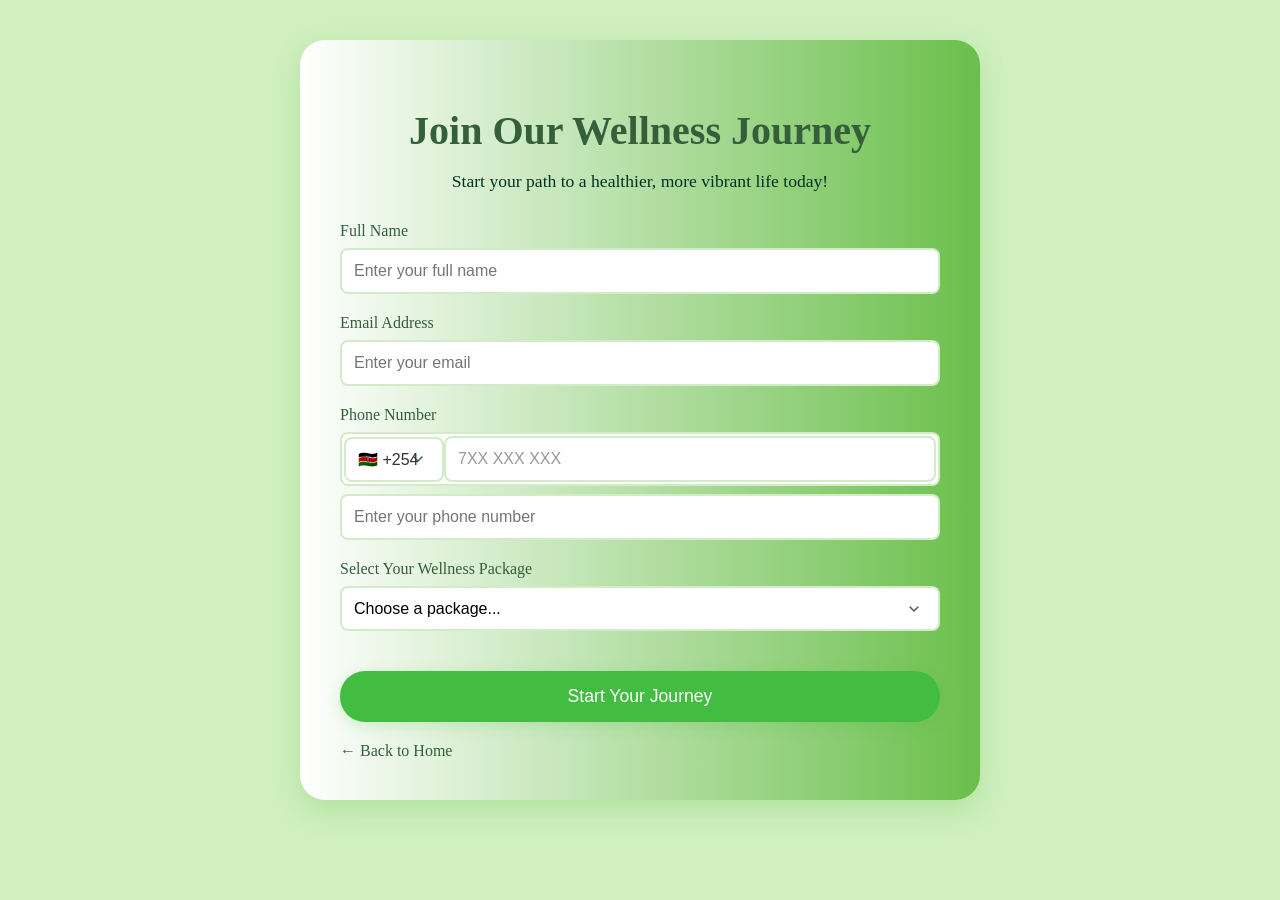
==== signUp.html @ 2fe7abb8 "Fixed the sign-up html" ====
<!DOCTYPE html>
<html lang="en">
<head>
    <meta charset="UTF-8">
    <meta name="viewport" content="width=device-width, initial-scale=1.0">
    <title>Sign Up - Health and Wellness</title>
    <link rel="stylesheet" href="style.css">
    <style>
        .signup-container {
            width: 90%;
            max-width: 600px;
            margin: 40px auto;
            padding: 40px;
            background: linear-gradient(to right, #FFFFFF, #6ABF4B);
            border-radius: 25px;
            box-shadow: 0 10px 30px rgba(106, 191, 75, 0.3);
            transition: transform 0.3s ease, opacity 0.3s ease;
        }

        .signup-container.fade-out {
            opacity: 0;
            transform: translateY(20px);
        }

        .signup-header {
            text-align: center;
            margin-bottom: 30px;
        }

        .signup-header h1 {
            color: #355e3b;
            font-size: 2.5em;
            margin-bottom: 10px;
            font-family: 'Noto Serif Display', serif;
        }

        .signup-header p {
            color: #013220;
            font-size: 1.1em;
        }

        .signup-form {
            display: flex;
            flex-direction: column;
            gap: 20px;
        }

        .form-group {
            display: flex;
            flex-direction: column;
            gap: 8px;
        }

        .form-group label {
            color: #355e3b;
            font-weight: 500;
        }

        .form-group input, .form-group select {
            padding: 12px;
            border: 2px solid rgba(106, 191, 75, 0.3);
            border-radius: 8px;
            font-size: 1em;
            transition: all 0.3s ease;
            background-color: white;
        }

        .form-group input:focus, .form-group select:focus {
            outline: none;
            border-color: #6ABF4B;
            box-shadow: 0 0 10px rgba(106, 191, 75, 0.2);
        }

        .form-group select {
            padding: 12px;
            border: 2px solid rgba(106, 191, 75, 0.3);
            border-radius: 8px;
            font-size: 1em;
            transition: all 0.3s ease;
            background-color: white;
            cursor: pointer;
            appearance: none;
            background-image: url("data:image/svg+xml;charset=UTF-8,%3csvg xmlns='http://www.w3.org/2000/svg' viewBox='0 0 24 24' fill='none' stroke='%23355e3b' stroke-width='2' stroke-linecap='round' stroke-linejoin='round'%3e%3cpolyline points='6 9 12 15 18 9'%3e%3c/polyline%3e%3c/svg%3e");
            background-repeat: no-repeat;
            background-position: right 1rem center;
            background-size: 1em;
        }

        .form-group select:focus {
            outline: none;
            border-color: #6ABF4B;
            box-shadow: 0 0 10px rgba(106, 191, 75, 0.2);
        }

        .form-group select option {
            padding: 12px;
            background-color: white;
            color: #333;
        }

        .submit-btn {
            background-color: rgb(66, 189, 66);
            color: white;
            padding: 15px;
            border: none;
            border-radius: 25px;
            font-size: 1.1em;
            cursor: pointer;
            transition: all 0.3s ease;
            margin-top: 20px;
            box-shadow: 0 4px 15px rgba(66, 189, 66, 0.2);
        }

        .submit-btn:hover {
            background-color: #2f940b;
            transform: translateY(-2px);
            box-shadow: 0 6px 20px rgba(47, 148, 11, 0.3);
        }

        .back-link {
            display: inline-block;
            margin-top: 20px;
            color: #355e3b;
            text-decoration: none;
            transition: color 0.3s ease;
        }

        .back-link:hover {
            color: #2f940b;
        }

        .error-message {
            color: #dc3545;
            font-size: 0.9em;
            margin-top: 5px;
            display: none;
        }

        .phone-input-group {
            position: relative;
            display: flex;
            align-items: center;
            background: white;
            border: 2px solid rgba(106, 191, 75, 0.3);
            border-radius: 8px;
            padding: 2px;
        }

        .country-select {
            position: relative;
            background: white;
            border: none;
            color: #333;
            font-size: 0.9em;
            cursor: pointer;
            padding: 10px;
            border-right: 1px solid rgba(106, 191, 75, 0.3);
            min-width: 100px;
        }

        .country-select:focus {
            outline: none;
        }

        .country-select option {
            background: white;
            color: #333;
            padding: 10px;
        }

        .phone-input {
            flex: 1;
            padding: 10px;
            border: none;
            font-size: 1em;
            color: #333;
            background: white;
        }

        .phone-input:focus {
            outline: none;
        }

        .phone-input::placeholder {
            color: #999;
        }

        .phone-input-group:focus-within {
            border-color: #6ABF4B;
            box-shadow: 0 0 10px rgba(106, 191, 75, 0.2);
        }

        @media (max-width: 600px) {
            .signup-container {
                width: 95%;
                padding: 20px;
                margin: 20px auto;
            }
        }

        .success-message {
            text-align: center;
            padding: 20px;
            background: rgba(255, 255, 255, 0.9);
            border-radius: 8px;
            margin-top: 20px;
            animation: fadeIn 0.5s ease;
        }

        .success-content {
            display: flex;
            flex-direction: column;
            align-items: center;
            gap: 15px;
        }

        .success-content h2 {
            color: #355e3b;
            font-size: 1.5em;
            margin: 0;
        }

        .loading-spinner {
            width: 40px;
            height: 40px;
            border: 4px solid rgba(106, 191, 75, 0.3);
            border-top: 4px solid #6ABF4B;
            border-radius: 50%;
            animation: spin 1s linear infinite;
        }

        @keyframes spin {
            0% { transform: rotate(0deg); }
            100% { transform: rotate(360deg); }
        }

        @keyframes fadeIn {
            from { opacity: 0; transform: translateY(-10px); }
            to { opacity: 1; transform: translateY(0); }
        }
    </style>
</head>
<body>
    <div class="signup-container">
        <div class="signup-header">
            <h1>Join Our Wellness Journey</h1>
            <p>Start your path to a healthier, more vibrant life today!</p>
        </div>

        <form class="signup-form" id="signupForm">


        <form class="signup-form" id="signupForm" onsubmit="handleSubmit(event)">

        <form class="signup-form" action="#" method="POST">
            <div class="form-group">
                <label for="fullname">Full Name</label>
                <input type="text" id="fullname" name="fullname" required placeholder="Enter your full name">
                <div class="error-message" id="fullnameError"></div>
            </div>
            <div class="form-group">
                <label for="email">Email Address</label>
                <input type="email" id="email" name="email" required placeholder="Enter your email">
                <div class="error-message" id="emailError"></div>
            </div>
            <div class="form-group">
                <label for="phone">Phone Number</label>
                <div class="phone-input-group">
                    <select class="country-select" id="country-code">
                        <option value="+254" selected>🇰🇪 +254</option>
                        <option value="+255">🇹🇿 +255</option>
                        <option value="+256">🇺🇬 +256</option>
                        <option value="+250">🇷🇼 +250</option>
                        <option value="+27">🇿🇦 +27</option>
                        <option value="+234">🇳🇬 +234</option>
                        <option value="+233">🇬🇭 +233</option>
                        <option value="+20">🇪🇬 +20</option>
                        <option value="+1">🇺🇸 +1</option>
                        <option value="+44">🇬🇧 +44</option>
                        <option value="+33">🇫🇷 +33</option>
                        <option value="+49">🇩🇪 +49</option>
                        <option value="+39">🇮🇹 +39</option>
                        <option value="+34">🇪🇸 +34</option>
                        <option value="+31">🇳🇱 +31</option>
                        <option value="+46">🇸🇪 +46</option>
                        <option value="+47">🇳🇴 +47</option>
                        <option value="+45">🇩🇰 +45</option>
                        <option value="+358">🇫🇮 +358</option>
                        <option value="+353">🇮🇪 +353</option>
                        <option value="+351">🇵🇹 +351</option>
                        <option value="+30">🇬🇷 +30</option>
                        <option value="+43">🇦🇹 +43</option>
                        <option value="+41">🇨🇭 +41</option>
                        <option value="+32">🇧🇪 +32</option>
                        <option value="+48">🇵🇱 +48</option>
                        <option value="+36">🇭🇺 +36</option>
                        <option value="+40">🇷🇴 +40</option>
                        <option value="+420">🇨🇿 +420</option>
                        <option value="+421">🇸🇰 +421</option>
                        <option value="+386">🇸🇮 +386</option>
                        <option value="+385">🇭🇷 +385</option>
                        <option value="+382">🇲🇪 +382</option>
                        <option value="+381">🇷🇸 +381</option>
                        <option value="+389">🇲🇰 +389</option>
                        <option value="+355">🇦🇱 +355</option>
                        <option value="+359">🇧🇬 +359</option>
                        <option value="+372">🇪🇪 +372</option>
                        <option value="+371">🇱🇻 +371</option>
                        <option value="+370">🇱🇹 +370</option>
                        <option value="+375">🇧🇾 +375</option>
                        <option value="+380">🇺🇦 +380</option>
                        <option value="+373">🇲🇩 +373</option>
                        <option value="+374">🇦🇲 +374</option>
                        <option value="+995">🇬🇪 +995</option>
                        <option value="+994">🇦🇿 +994</option>
                        <option value="+7">🇷🇺 +7</option>
                        <option value="+90">🇹🇷 +90</option>
                        <option value="+92">🇵🇰 +92</option>
                        <option value="+91">🇮🇳 +91</option>
                        <option value="+86">🇨🇳 +86</option>
                        <option value="+81">🇯🇵 +81</option>
                        <option value="+82">🇰🇷 +82</option>
                        <option value="+84">🇻🇳 +84</option>
                        <option value="+66">🇹🇭 +66</option>
                        <option value="+60">🇲🇾 +60</option>
                        <option value="+62">🇮🇩 +62</option>
                        <option value="+63">🇵🇭 +63</option>
                        <option value="+65">🇸🇬 +65</option>
                        <option value="+61">🇦🇺 +61</option>
                        <option value="+64">🇳🇿 +64</option>
                    </select>
                    <input type="tel" id="phone" name="phone" class="phone-input" placeholder="7XX XXX XXX" required>
                </div>
                <div class="error-message" id="phoneError"></div>


                <input type="tel" id="phone" name="phone" required placeholder="Enter your phone number">
            </div>
            <div class="form-group">
                <label for="package">Select Your Wellness Package</label>
                <select id="package" name="package" required>
                    <option value="">Choose a package...</option>
                    <option value="basic">Basic Wellness Package</option>
                    <option value="premium">Premium Wellness Journey</option>
                    <option value="family">Family Wellness Plan</option>
                </select>
                <div class="error-message" id="packageError"></div>
            </div>
            <button type="submit" class="submit-btn">Start Your Journey</button>
        </form>
        <a href="index.html" class="back-link">← Back to Home</a>
    </div>

    <script>
        document.getElementById('signupForm').addEventListener('submit', function(e) {
            e.preventDefault();
            
            // Get form values
            const name = document.getElementById('fullname').value;
            const email = document.getElementById('email').value;
            const countryCode = document.getElementById('country-code').value;
            const phone = document.getElementById('phone').value;
            const package = document.getElementById('package').value;
            
            // Validate form
            if (!name || !email || !phone || !package) {
                const packageError = document.getElementById('packageError');
                packageError.textContent = 'Please select a package to continue';
                packageError.style.display = 'block';
                return;
            }
            
            // Show success message
            const successMessage = document.createElement('div');
            successMessage.className = 'success-message';
            successMessage.innerHTML = `
                <div class="success-content">
                    <h2>Thank you for signing up! Your wellness journey starts now. Redirecting you to your personalized plan... 🚀</h2>
                    <div class="loading-spinner"></div>
                </div>
            `;
            
            // Replace form with success message
            this.style.display = 'none';
            this.parentNode.insertBefore(successMessage, this);
            
            // Redirect based on package selection
            setTimeout(() => {
                switch(package) {
                    case 'basic':
                        window.location.href = 'basic.html';
                        break;
                    case 'premium':
                        window.location.href = 'premium.html';
                        break;
                    case 'family':
                        window.location.href = 'family.html';
                        break;
                }
            }, 3000);
        });

        // Phone number validation
        const phoneInput = document.getElementById('phone');
        phoneInput.addEventListener('input', function(e) {
            // Remove any non-digit characters
            let value = this.value.replace(/\D/g, '');
            
            // Limit to 9 digits
            if (value.length > 9) {
                value = value.slice(0, 9);
            }
            
            // Format the number with spaces
            if (value.length > 0) {
                value = value.match(new RegExp('.{1,3}', 'g')).join(' ');
            }
            
            this.value = value;
        });

        // Set default package if coming from a specific package link
        window.addEventListener('load', function() {
            const packageParam = new URLSearchParams(window.location.search).get('package');
            if (packageParam) {
                document.getElementById('package').value = packageParam;
            }
        });
    </script>


</body>
</html>
---- style.css ----
body {
    background-color: #d0f0c0;
    font-family: "Lora", serif;
    font-optical-sizing: auto;
    font-weight: 300;
    font-style: normal; 
}

/* Styling for page body.*/
#health-wellness {
    max-width: 1400px;
    margin: 20px auto;
    border-radius: 10px;
}

#nav-bar {
    display: flex;
    justify-content: space-between;
    align-items: center;
    padding: 1rem 4rem;
    background-color: rgba(255, 255, 255, 0.98);
    position: fixed;
    width: 100%;
    top: 0;
    z-index: 1000;
    box-shadow: 0 2px 15px rgba(0, 0, 0, 0.08);
    backdrop-filter: blur(10px);
}

.logo {
    display: flex;
    align-items: center;
    gap: 12px;
    font-family: 'Playfair Display', serif;
    font-size: 2.2rem;
    font-weight: 700;
    text-decoration: none;
    letter-spacing: 1px;
    padding: 0.5rem 0;
}

.logo-symbol {
    font-size: 2.4rem;
    display: inline-block;
    animation: gentleFloat 3s ease-in-out infinite;
}

.logo-text {
    background: linear-gradient(135deg, #2c3e50 0%, #27ae60 100%);
    -webkit-background-clip: text;
    -webkit-text-fill-color: transparent;
    position: relative;
}

.logo-text::after {
    content: '';
    position: absolute;
    bottom: -2px;
    left: 0;
    width: 100%;
    height: 2px;
    background: linear-gradient(90deg, transparent, #27ae60, transparent);
    transform: scaleX(0);
    transform-origin: center;
    transition: transform 0.3s ease;
}

.logo:hover .logo-text::after {
    transform: scaleX(1);
}

@keyframes gentleFloat {
    0%, 100% {
        transform: translateY(0);
    }
    50% {
        transform: translateY(-5px);
    }
}

#nav-bar ul {
    display: flex;
    list-style: none;
    margin: 0;
    padding: 0;
    gap: 2.5rem;
    align-items: center;
}

#nav-bar li {
    position: relative;
}

.nav-link {
    color: #355e3b;
    text-decoration: none;
    font-size: 1.1rem;
    font-weight: 500;
    padding: 0.5rem 0;
    transition: color 0.3s ease;
    position: relative;
}

.nav-link::after {
    content: '';
    position: absolute;
    bottom: 0;
    left: 0;
    width: 100%;
    height: 2px;
    background: linear-gradient(90deg, #2f940b, #6ABF4B);
    transform: scaleX(0);
    transform-origin: right;
    transition: transform 0.3s ease;
}

.nav-link:hover {
    color: #2f940b;
}

.nav-link:hover::after {
    transform: scaleX(1);
    transform-origin: left;
}

/* Mobile Navigation Styles */
@media (max-width: 1024px) {
    #nav-bar {
        padding: 1rem 2rem;
    }

    #nav-bar ul {
        gap: 2rem;
    }
}

@media (max-width: 768px) {
    #nav-bar {
        padding: 1rem;
    }

    #nav-bar ul {
        display: none;
        position: absolute;
        top: 100%;
        left: 0;
        width: 100%;
        background: rgba(255, 255, 255, 0.98);
        flex-direction: column;
        padding: 1rem 0;
        gap: 1rem;
        box-shadow: 0 4px 15px rgba(0, 0, 0, 0.1);
    }

    #nav-bar ul.active {
        display: flex;
    }

    #nav-bar li {
        width: 100%;
        text-align: center;
    }

    .nav-link {
        display: block;
        padding: 0.8rem 1rem;
        width: 100%;
        transition: background-color 0.3s ease;
    }

    .nav-link:hover {
        background-color: rgba(106, 191, 75, 0.1);
    }

    .nav-link::after {
        display: none;
    }

    .logo {
        font-size: 1.8rem;
    }

    .logo-symbol {
        font-size: 2rem;
    }
}

/* Styling for hero section */
.first {
    width: 90%;
    height: 90vh;
    background: linear-gradient(to right, #FFFFFF, #6ABF4B);
    position: relative;
    display: flex;
    justify-content: left;
    align-items: left;
    margin: 0 auto;
    padding: 40px 40px;
    border-radius: 25px;
    box-shadow: 0 10px 30px rgba(106, 191, 75, 0.3),
                0 15px 45px rgba(53, 94, 59, 0.2);
}

.About {
    padding: 40px 0 0 50px;
}

.headline {
    margin-top: 40px;
    line-height: 1.3;
    font-size: 48px;
    font-weight: 300;
    color: #355e3b;
    font-family: 'Noto Serif Display', serif;
    text-transform: capitalize;
}

.Home {
    font-family: 'Noto Serif Display', serif;
    color: #916a2f;
}

.details {
    color: #013220;
    font-size: 16px;
    line-height: 24px;
    font-weight: 300;
}

.home-img {
    position: absolute;
    top: 50%;
    right: 5%;
    transform: translateY(-50%);
    width: 450px;
    height: 450px;
    border-radius: 50%;
    border: 8px solid #2f940b;
    object-fit: cover;
    box-shadow: 0 10px 30px rgba(47, 148, 11, 0.3),
                0 15px 45px rgba(106, 191, 75, 0.2);
    transition: transform 0.3s ease, box-shadow 0.3s ease;
}

.home-img:hover {
    transform: translateY(-52%);
    box-shadow: 0 15px 40px rgba(47, 148, 11, 0.4),
                0 20px 50px rgba(106, 191, 75, 0.3);
}


/*Styling for get started button*/
.getStarted {
    background-color: rgb(66, 189, 66);
    width: fit-content;
    min-width: 140px;
    height: auto;
    border-radius: 25px;
    padding: 12px 25px;
    transition: all 0.3s ease;
    cursor: pointer;
    box-shadow: 0 4px 15px rgba(66, 189, 66, 0.2);
}

.getStarted:hover {
    background-color: #2f940b;
    transform: translateY(-2px);
    box-shadow: 0 6px 20px rgba(47, 148, 11, 0.3);
}

.getStarted a {
    color: white;
    text-decoration: none;
    font-size: 1.1em;
    font-weight: 500;
    display: flex;
    align-items: center;
    gap: 8px;
}

.getStarted .arrow {
    display: inline-block;
    transition: transform 0.3s ease;
    font-size: 1.2em;
}

.getStarted:hover .arrow {
    transform: translateX(5px);
}

/* About Section */
#about {
    width: 90%;
    height: 100vh;
    padding: 40px 40px;
    text-align: center;
    background: linear-gradient(to right, #FFFFFF, #6ABF4B);
    margin: 20px auto;
    position: relative;
    border-radius: 25px;
    box-shadow: 0 10px 30px rgba(106, 191, 75, 0.3),
                0 15px 45px rgba(53, 94, 59, 0.2);
}

#abouth2 {
    margin-bottom: 20px;
    font-size: 2em;
    color: #2e7f11;
    text-align: left;
}

.offerings-box {
    position: relative;
    display: grid;
    grid-template-columns: repeat(2, 1fr);
    gap: 30px;
    padding: 30px;
    padding-left: 70px;
    padding-right: 70px;
    background-color: #fff;
    border: 1px solid rgba(106, 191, 75, 0.1);
    border-radius: 15px;
    overflow: hidden;
    width: calc(100% - 140px);
    box-shadow: 0 5px 15px rgba(106, 191, 75, 0.08);
}

/* Navigation Buttons */
.nav-button {
    position: absolute;
    top: 50%;
    transform: translateY(-50%);
    width: 45px;
    height: 45px;
    border: none;
    border-radius: 50%;
    background-color: rgba(106, 191, 75, 0.9);
    color: white;
    font-size: 24px;
    cursor: pointer;
    display: flex;
    justify-content: center;
    align-items: center;
    transition: all 0.3s ease;
    z-index: 10;
}

.nav-button:hover {
    background-color: #2f940b;
    box-shadow: 0 0 15px rgba(47, 148, 11, 0.4);
    transform: translateY(-50%) scale(1.1);
}

.nav-button.prev {
    left: 10px;
}

.nav-button.next {
    right: 10px;
}

/* Disable button styles */
.nav-button:disabled {
    background-color: rgba(106, 191, 75, 0.3);
    cursor: not-allowed;
    transform: translateY(-50%) scale(1);
}

.offering {
    flex: 0 0 auto;
    min-width: 300px;
    max-width: 100%;
    min-height: 450px;
    max-height: 450px;
    background-color: #fff;
    padding: 25px;
    border: 1px solid rgba(106, 191, 75, 0.1);
    border-radius: 15px;
    box-shadow: 0 5px 15px rgba(106, 191, 75, 0.08);
    text-align: center;
    display: flex;
    flex-direction: column;
    justify-content: space-between;
    transition: all 0.3s ease;
    position: relative;
    overflow: hidden;
}

.offering:hover {
    transform: translateY(-5px);
    box-shadow: 0 8px 25px rgba(106, 191, 75, 0.15);
    border-color: rgba(106, 191, 75, 0.2);
}

.offering-img {
    width: 100%;
    height: 200px;
    object-fit: cover;
    border-radius: 10px;
    margin-bottom: 20px;
    box-shadow: 0 4px 12px rgba(0, 0, 0, 0.1);
    transition: all 0.4s ease;
}

.offering:hover .offering-img {
    transform: scale(1.05);
    box-shadow: 0 8px 20px rgba(0, 0, 0, 0.15);
}

.offering h3 {
    margin: 0 0 15px 0;
    font-size: 1.5em;
    color: #355e3b;
    font-family: 'Noto Serif Display', serif;
    font-weight: 600;
    line-height: 1.3;
}

.offering p {
    font-size: 1.1em;
    line-height: 1.6;
    color: #666;
    margin: 0 0 20px 0;
    flex-grow: 1;
    font-family: 'Lora', serif;
}

.offering .btn {
    display: inline-block;
    width: 100%;
    max-width: 200px;
    padding: 12px 25px;
    background-color: #2f940b;
    color: #fff;
    text-decoration: none;
    border-radius: 25px;
    font-size: 1.1em;
    font-weight: 500;
    transition: all 0.3s ease;
    margin: 0 auto;
    box-shadow: 0 4px 15px rgba(47, 148, 11, 0.2);
    position: relative;
    overflow: hidden;
}

.offering .btn:hover {
    background-color: #247808;
    transform: translateY(-2px);
    box-shadow: 0 6px 20px rgba(47, 148, 11, 0.3);
}

.offering .btn:active {
    transform: translateY(0);
    box-shadow: 0 2px 8px rgba(47, 148, 11, 0.2);
}

@media (max-width: 1200px) {
    .offerings-box {
        grid-template-columns: 1fr;
        padding: 20px;
        padding-left: 40px;
        padding-right: 40px;
        width: calc(100% - 80px);
    }
    
    .offering {
        min-width: 100%;
        max-width: 500px;
        margin: 0 auto;
    }
}

@media (max-width: 768px) {
    .offerings-box {
        padding: 15px;
        width: calc(100% - 30px);
    }
    
    .offering {
        padding: 20px;
        min-height: 400px;
        max-height: 400px;
    }
    
    .offering h3 {
        font-size: 1.3em;
    }
    
    .offering p {
        font-size: 1em;
    }
    
    .offering .btn {
        padding: 10px 20px;
        font-size: 1em;
    }
}

/* Footer */
footer {
    background-color: #265615;
    color: #fff;
    padding: 60px 0 20px;
    font-family: 'Noto Serif Display', serif;
}

.footer-container {
    max-width: 1200px;
    margin: 0 auto;
    padding: 0 20px;
    display: grid;
    grid-template-columns: repeat(3, 1fr);
    gap: 40px;
}

.footer-column h3 {
    color: #6ABF4B;
    font-size: 1.4em;
    margin-bottom: 20px;
    font-weight: 600;
    position: relative;
    padding-bottom: 10px;
}

.footer-column h3::after {
    content: '';
    position: absolute;
    bottom: 0;
    left: 0;
    width: 40px;
    height: 3px;
    background: #6ABF4B;
    border-radius: 2px;
}

.footer-column ul {
    list-style: none;
    padding: 0;
    margin: 0;
}

.footer-column ul li {
    margin-bottom: 12px;
}

.footer-column ul li a {
    color: #fff;
    text-decoration: none;
    transition: color 0.3s ease;
    font-size: 0.95em;
}

.footer-column ul li a:hover {
    color: #6ABF4B;
}

.social-media .social-links {
    display: flex;
    flex-direction: column;
    gap: 15px;
}

.social-link {
    color: #fff;
    text-decoration: none;
    display: flex;
    align-items: center;
    gap: 10px;
    transition: all 0.3s ease;
    font-size: 1.1em;
}

.social-link:hover {
    color: #6ABF4B;
    transform: translateX(5px);
}

.social-link i {
    font-size: 1.2em;
    width: 24px;
}

.mission p {
    line-height: 1.6;
    font-size: 0.95em;
    color: #e0e0e0;
    font-family: 'Lora', serif;
    margin-bottom: 25px;
}

.newsletter-signup {
    margin-top: 30px;
    padding-top: 20px;
    border-top: 1px solid rgba(255, 255, 255, 0.1);
}

.newsletter-signup h4 {
    color: #6ABF4B;
    font-size: 1.2em;
    margin-bottom: 15px;
    font-family: 'Noto Serif Display', serif;
}

.subscribe-form {
    display: flex;
    gap: 10px;
}

.subscribe-form input[type="email"] {
    flex: 1;
    padding: 12px 15px;
    border: 2px solid rgba(106, 191, 75, 0.3);
    border-radius: 25px;
    background: rgba(255, 255, 255, 0.1);
    color: #fff;
    font-size: 0.95em;
    transition: all 0.3s ease;
}

.subscribe-form input[type="email"]::placeholder {
    color: rgba(255, 255, 255, 0.7);
}

.subscribe-form input[type="email"]:focus {
    outline: none;
    border-color: #6ABF4B;
    background: rgba(255, 255, 255, 0.15);
}

.subscribe-btn {
    padding: 12px 25px;
    background: #6ABF4B;
    border: none;
    border-radius: 25px;
    color: white;
    font-size: 0.95em;
    cursor: pointer;
    transition: all 0.3s ease;
    font-weight: 500;
    white-space: nowrap;
}

.subscribe-btn:hover {
    background: #2f940b;
    transform: translateY(-2px);
    box-shadow: 0 4px 15px rgba(47, 148, 11, 0.3);
}

.subscribe-btn:active {
    transform: translateY(0);
}

@media (max-width: 900px) {
    .subscribe-form {
        flex-direction: column;
    }

    .subscribe-form input[type="email"],
    .subscribe-btn {
        width: 100%;
    }

    .newsletter-signup {
        text-align: center;
    }
}

.footer-bottom {
    max-width: 1200px;
    margin: 40px auto 0;
    padding: 20px;
    border-top: 1px solid rgba(255, 255, 255, 0.1);
    text-align: center;
    font-size: 0.9em;
    color: #e0e0e0;
}

@media (max-width: 900px) {
    .footer-container {
        grid-template-columns: 1fr;
        gap: 30px;
    }

    .footer-column {
        text-align: center;
    }

    .footer-column h3::after {
        left: 50%;
        transform: translateX(-50%);
    }

    .social-media .social-links {
        align-items: center;
    }

    .social-link:hover {
        transform: translateY(-2px);
    }
}

/* Add responsive adjustments */
@media (max-width: 1200px) {
    .first, #about {
        width: 95%;
        padding: 30px;
    }
    
    .home-img {
        width: 350px;
        height: 350px;
        left: 60%;
    }
}

@media (max-width: 600px) {
    .first, #about {
        width: 98%;
        padding: 20px;
    }
    
    .home-img {
        width: 300px;
        height: 300px;
        left: 50%;
        transform: translateX(-50%);
    }
    
    nav ul {
        flex-direction: column;
    }

    nav ul li {
        margin: 10px 0;
    }

    .footer-container {
        flex-direction: column;
        text-align: center;
    }
    
    .footer-right a {
        margin: 5px;
    }
}

/* Workshops Section */
.workshops-section {
    width: 90%;
    height: 90vh;
    padding: 40px 40px;
    background: linear-gradient(to right, #FFFFFF, #6ABF4B);
    margin: 20px auto;
    position: relative;
    border-radius: 25px;
    box-shadow: 0 10px 30px rgba(106, 191, 75, 0.3),
                0 15px 45px rgba(53, 94, 59, 0.2);
    overflow: hidden;
}

.workshop-title {
    color: #355e3b;
    font-size: 2.5em;
    margin-bottom: 30px;
    font-family: 'Noto Serif Display', serif;
    text-align: left;
    position: relative;
    z-index: 2;
}

.workshop-content {
    display: flex;
    justify-content: center;
    height: calc(90vh - 120px);
    position: relative;
    z-index: 2;
}

.workshop-image {
    flex: 1.2;
    position: relative;
    overflow: hidden;
    border-radius: 15px;
    box-shadow: 0 15px 30px rgba(0, 0, 0, 0.15);
    transition: transform 0.3s ease;
}

.main-workshop-img {
    width: 100%;
    height: 100%;
    object-fit: cover;
    transition: transform 0.5s ease;
    filter: brightness(1.05) contrast(1.05);
}

.workshop-image:hover .main-workshop-img {
    transform: scale(1.03);
}

.healthy-cart-section {
    flex: 1;
    max-width: 1200px;
    padding: 30px;
    background: rgba(255, 255, 255, 0.95);
    border-radius: 15px;
    box-shadow: 0 15px 30px rgba(0, 0, 0, 0.1);
    overflow-y: auto;
    backdrop-filter: blur(10px);
}

.healthy-cart-section h3 {
    color: #355e3b;
    font-size: 1.8em;
    margin-bottom: 25px;
    text-align: center;
    font-family: 'Noto Serif Display', serif;
    position: relative;
}

.healthy-cart-section h3::after {
    content: '';
    position: absolute;
    bottom: -8px;
    left: 50%;
    transform: translateX(-50%);
    width: 60px;
    height: 3px;
    background: #6ABF4B;
    border-radius: 2px;
}

.cart-items {
    display: grid;
    grid-template-columns: repeat(2, 1fr);
    gap: 30px;
    margin-bottom: 30px;
}

.cart-category {
    background: white;
    padding: 20px;
    border-radius: 12px;
    box-shadow: 0 5px 15px rgba(106, 191, 75, 0.08);
    transition: all 0.3s ease;
    border: 1px solid rgba(106, 191, 75, 0.1);
}

.cart-category:hover {
    transform: translateY(-5px);
    box-shadow: 0 8px 20px rgba(106, 191, 75, 0.15);
    border-color: rgba(106, 191, 75, 0.2);
}

.cart-category h4 {
    color: #2f940b;
    margin-bottom: 15px;
    font-size: 1.2em;
    display: flex;
    align-items: center;
    gap: 8px;
}

.cart-category ul {
    list-style: none;
    padding: 0;
}

.cart-category li {
    color: #013220;
    margin: 10px 0;
    font-size: 1.05em;
    display: flex;
    align-items: center;
    gap: 10px;
    transition: transform 0.2s ease;
}

.cart-category li:hover {
    transform: translateX(5px);
    color: #2f940b;
}

.workshop-cta {
    display: inline-block;
    background-color: rgb(66, 189, 66);
    color: white;
    padding: 15px 35px;
    border-radius: 25px;
    text-decoration: none;
    font-size: 1.1em;
    transition: all 0.3s ease;
    margin-top: 25px;
    box-shadow: 0 4px 15px rgba(66, 189, 66, 0.2);
    position: relative;
    overflow: hidden;
}

.workshop-cta:hover {
    background-color: #2f940b;
    transform: translateY(-2px);
    box-shadow: 0 6px 20px rgba(47, 148, 11, 0.3);
}

.workshop-cta::after {
    content: '';
    position: absolute;
    top: -50%;
    left: -50%;
    width: 200%;
    height: 200%;
    background: radial-gradient(circle, rgba(255,255,255,0.2) 0%, transparent 60%);
    transform: scale(0);
    opacity: 0;
    transition: transform 0.6s ease-out, opacity 0.4s ease-out;
}

.workshop-cta:hover::after {
    transform: scale(1);
    opacity: 1;
}

@media (max-width: 1200px) {
    .cart-items {
        grid-template-columns: 1fr;
    }
    
    .healthy-cart-section {
        padding: 20px;
    }
}

@media (max-width: 768px) {
    .workshops-section {
        padding: 20px;
    }
    
    .workshop-title {
        font-size: 1.8em;
        text-align: center;
    }
    
    .healthy-cart-section {
        padding: 15px;
    }
    
    .product-item {
        flex-direction: row;
        text-align: left;
        padding: 10px;
    }
    
    .cart-category {
        padding: 15px;
    }
}

.product-card {
    background: white;
    padding: 25px;
    border-radius: 15px;
    box-shadow: 0 5px 15px rgba(106, 191, 75, 0.08);
    transition: all 0.3s ease;
    border: 1px solid rgba(106, 191, 75, 0.1);
}

.product-card h4 {
    color: #2f940b;
    margin-bottom: 20px;
    font-size: 1.3em;
    border-bottom: 2px solid rgba(106, 191, 75, 0.1);
    padding-bottom: 10px;
}

.product-item {
    display: flex;
    align-items: center;
    gap: 15px;
    padding: 15px 0;
    border-bottom: 1px solid rgba(106, 191, 75, 0.1);
    transition: all 0.3s ease;
}

.product-item:last-child {
    border-bottom: none;
}

.product-item:hover {
    transform: translateX(5px);
    background: rgba(106, 191, 75, 0.05);
    border-radius: 8px;
    padding: 15px 10px;
}

.product-img {
    width: 80px;
    height: 80px;
    object-fit: cover;
    border-radius: 10px;
    box-shadow: 0 3px 10px rgba(0, 0, 0, 0.1);
    transition: transform 0.3s ease;
}

.product-item:hover .product-img {
    transform: scale(1.05);
}

.product-details {
    flex: 1;
    display: flex;
    flex-direction: column;
    gap: 5px;
}

.product-details h5 {
    color: #355e3b;
    font-size: 1.1em;
    margin: 0 0 5px 0;
}

.price {
    color: #2f940b;
    font-weight: 600;
    font-size: 1.1em;
    margin: 5px 0;
}

.nutrition-info {
    display: block;
    color: #666;
    font-size: 0.9em;
    font-style: italic;
}

.cart-summary {
    background: white;
    padding: 20px;
    border-radius: 15px;
    margin-top: 30px;
    box-shadow: 0 5px 15px rgba(106, 191, 75, 0.08);
    display: flex;
    justify-content: space-between;
    align-items: center;
}

.cart-total {
    font-size: 1.2em;
    color: #355e3b;
    display: flex;
    gap: 15px;
    align-items: center;
}

.total-amount {
    font-weight: 600;
    color: #2f940b;
}

/* Update existing cart items grid for better product display */
.cart-items {
    display: grid;
    grid-template-columns: repeat(2, 1fr);
    gap: 25px;
    margin-bottom: 30px;
}

@media (max-width: 1200px) {
    .cart-items {
        grid-template-columns: 1fr;
    }
    
    .cart-summary {
        flex-direction: column;
        gap: 20px;
        text-align: center;
    }
}

@media (max-width: 768px) {
    .product-item {
        flex-direction: column;
        text-align: center;
    }
    
    .product-img {
        width: 100px;
        height: 100px;
    }
    
    .product-details {
        text-align: center;
    }
}

.add-cart-btn {
    margin-top: 10px;
    padding: 8px 15px;
    background-color: #2f940b;
    color: white;
    border: none;
    border-radius: 25px;
    cursor: pointer;
    font-size: 0.95em;
    transition: all 0.3s ease;
    display: flex;
    align-items: center;
    justify-content: center;
    gap: 8px;
    box-shadow: 0 2px 8px rgba(47, 148, 11, 0.2);
}

.add-cart-btn:hover {
    background-color: #247808;
    transform: translateY(-2px);
    box-shadow: 0 4px 12px rgba(47, 148, 11, 0.3);
}

.add-cart-btn:active {
    transform: translateY(0);
    box-shadow: 0 2px 4px rgba(47, 148, 11, 0.2);
}

@media (max-width: 768px) {
    .add-cart-btn {
        width: 100%;
        padding: 10px;
        font-size: 1em;
    }
}

.add-to-cart-message {
    position: fixed;
    bottom: 20px;
    right: 20px;
    background-color: #2f940b;
    color: white;
    padding: 15px 25px;
    border-radius: 8px;
    animation: slideIn 0.3s ease-out;
    z-index: 1000;
    box-shadow: 0 4px 15px rgba(0, 0, 0, 0.2);
}

@keyframes slideIn {
    from {
        transform: translateX(100%);
        opacity: 0;
    }
    to {
        transform: translateX(0);
        opacity: 1;
    }
}

/* Testimonials Section */
.testimonials {
    padding: 80px 40px;
    background: linear-gradient(to right, #FFFFFF, #6ABF4B);
    margin: 20px auto;
    border-radius: 25px;
    box-shadow: 0 10px 30px rgba(106, 191, 75, 0.3),
                0 15px 45px rgba(53, 94, 59, 0.2);
}

.testimonials h2 {
    text-align: center;
    color: #355e3b;
    font-size: 2.5em;
    margin-bottom: 50px;
    font-family: 'Noto Serif Display', serif;
}

.testimonial-list {
    display: flex;
    flex-direction: column;
    gap: 40px;
    max-width: 1200px;
    margin: 0 auto;
}

.testimonial-card {
    display: flex;
    background: white;
    border-radius: 20px;
    overflow: hidden;
    box-shadow: 0 10px 20px rgba(0, 0, 0, 0.1);
    transition: transform 0.3s ease, box-shadow 0.3s ease;
}

.testimonial-card:hover {
    transform: translateY(-5px);
    box-shadow: 0 15px 30px rgba(0, 0, 0, 0.15);
}

.testimonial-images {
    flex: 1;
    padding: 20px;
    background: #f8f8f8;
}

.before-after {
    position: relative;
    display: flex;
    gap: 15px;
    padding: 10px;
    background: white;
    border-radius: 15px;
    box-shadow: 0 5px 15px rgba(0, 0, 0, 0.1);
}

.before-img, .after-img {
    width: calc(50% - 7.5px);
    height: 300px;
    object-fit: cover;
    border-radius: 10px;
    transition: transform 0.3s ease;
}

.before-after:hover .before-img {
    transform: scale(1.05);
}

.before-after:hover .after-img {
    transform: scale(1.05);
}

.transformation-label {
    position: absolute;
    bottom: 20px;
    left: 50%;
    transform: translateX(-50%);
    background: rgba(47, 148, 11, 0.9);
    color: white;
    padding: 8px 16px;
    border-radius: 20px;
    font-size: 0.9em;
    font-weight: 500;
    white-space: nowrap;
}

.testimonial-content {
    flex: 1;
    padding: 30px;
    display: flex;
    flex-direction: column;
}

.star-rating {
    color: #FFD700;
    font-size: 1.5em;
    margin-bottom: 15px;
    display: flex;
    align-items: center;
    gap: 10px;
}

.rating-number {
    color: #355e3b;
    font-size: 0.8em;
    font-weight: 600;
    background: rgba(106, 191, 75, 0.1);
    padding: 4px 10px;
    border-radius: 12px;
}

.testimonial-content h3 {
    color: #355e3b;
    font-size: 1.8em;
    margin-bottom: 10px;
    font-family: 'Noto Serif Display', serif;
}

.achievement {
    color: #2f940b;
    font-size: 1.2em;
    font-weight: 500;
    margin-bottom: 20px;
}

.testimonial-text {
    color: #666;
    font-size: 1.1em;
    line-height: 1.6;
    margin-bottom: 30px;
    flex-grow: 1;
}

.client-info {
    display: flex;
    align-items: center;
    gap: 15px;
    margin-top: auto;
}

.client-img {
    width: 60px;
    height: 60px;
    border-radius: 50%;
    object-fit: cover;
    border: 3px solid #6ABF4B;
}

.client-info div h4 {
    color: #355e3b;
    font-size: 1.2em;
    margin-bottom: 5px;
}

.client-info div p {
    color: #666;
    font-size: 0.9em;
}

@media (max-width: 1024px) {
    .testimonial-card {
        flex-direction: column;
    }

    .before-img, .after-img {
        height: 250px;
    }

    .testimonial-content {
        padding: 20px;
    }
}

@media (max-width: 768px) {
    .testimonials {
        padding: 40px 20px;
    }

    .testimonial-card {
        margin: 0 10px;
    }

    .before-img, .after-img {
        height: 200px;
    }

    .testimonial-content h3 {
        font-size: 1.5em;
    }

    .achievement {
        font-size: 1.1em;
    }

    .testimonial-text {
        font-size: 1em;
    }
}

/* Wellness Program Articles Section */
.articles-section {
    width: 90%;
    padding: 80px 40px;
    background: linear-gradient(to right, #FFFFFF, #6ABF4B);
    margin: 20px auto;
    border-radius: 25px;
    box-shadow: 0 10px 30px rgba(106, 191, 75, 0.3),
                0 15px 45px rgba(53, 94, 59, 0.2);
}

.section-title {
    text-align: center;
    color: #355e3b;
    font-size: 2.5em;
    margin-bottom: 50px;
    font-family: 'Noto Serif Display', serif;
}

.articles-container {
    display: grid;
    grid-template-columns: repeat(3, 1fr);
    gap: 30px;
    max-width: 1400px;
    margin: 0 auto;
}

.wellness-article {
    background: white;
    border-radius: 20px;
    overflow: hidden;
    box-shadow: 0 10px 20px rgba(0, 0, 0, 0.1);
    transition: transform 0.3s ease, box-shadow 0.3s ease;
    position: relative;
}

.wellness-article:hover {
    transform: translateY(-10px);
    box-shadow: 0 15px 30px rgba(0, 0, 0, 0.15);
}

.article-header {
    background: linear-gradient(135deg, #2c3e50 0%, #27ae60 100%);
    padding: 25px;
    color: white;
    text-align: center;
}

.article-header h3 {
    font-size: 1.5em;
    margin-bottom: 10px;
    font-family: 'Noto Serif Display', serif;
}

.package-price {
    font-size: 1.8em;
    font-weight: 700;
    color: #fff;
    text-shadow: 0 2px 4px rgba(0, 0, 0, 0.2);
}

.article-content {
    padding: 30px;
}

.welcome-message {
    font-size: 1.1em;
    line-height: 1.6;
    color: #355e3b;
    margin-bottom: 25px;
    text-align: center;
}

.benefits-section {
    margin: 25px 0;
}

.benefits-section h4 {
    color: #2f940b;
    font-size: 1.2em;
    margin-bottom: 15px;
    text-align: center;
}

.benefits-list {
    list-style: none;
    padding: 0;
    margin: 0;
}

.benefits-list li {
    padding: 12px 0;
    color: #666;
    display: flex;
    align-items: center;
    gap: 10px;
    font-size: 1em;
    line-height: 1.4;
}

.benefits-list li::before {
    content: "✓";
    color: #2f940b;
    font-weight: bold;
    font-size: 1.2em;
}

.cta-section {
    text-align: center;
    margin-top: 30px;
    padding-top: 20px;
    border-top: 1px solid rgba(106, 191, 75, 0.1);
}

.cta-message {
    color: #355e3b;
    font-size: 1.1em;
    margin-bottom: 20px;
    font-weight: 500;
}

.article-cta {
    display: inline-block;
    padding: 12px 25px;
    background: #2f940b;
    color: white;
    text-decoration: none;
    border-radius: 25px;
    font-size: 1.1em;
    transition: all 0.3s ease;
    box-shadow: 0 4px 15px rgba(47, 148, 11, 0.2);
}

.article-cta:hover {
    background: #247808;
    transform: translateY(-2px);
    box-shadow: 0 6px 20px rgba(47, 148, 11, 0.3);
}

/* Responsive Design for Articles */
@media (max-width: 1200px) {
    .articles-container {
        grid-template-columns: repeat(2, 1fr);
    }
}

@media (max-width: 768px) {
    .articles-section {
        padding: 40px 20px;
    }

    .articles-container {
        grid-template-columns: 1fr;
    }

    .article-header h3 {
        font-size: 1.3em;
    }

    .package-price {
        font-size: 1.5em;
    }

    .welcome-message {
        font-size: 1em;
    }

    .benefits-list li {
        font-size: 0.95em;
    }
}

/* Nutritional Insights Section Styles */
.nutritional-insights {
    padding: 40px 0;
    background: #f9f9f9;
}

.nutrition-hero {
    width: 90%;
    height: 60vh;
    background: linear-gradient(rgba(0, 0, 0, 0.5), rgba(0, 0, 0, 0.5)),
                url('https://images.unsplash.com/photo-1598009503747-f34d53b7df16?w=1600&auto=format') center/cover;
    margin: 0 auto;
    border-radius: 25px;
    display: flex;
    align-items: center;
    justify-content: center;
    text-align: center;
    color: white;
}

.nutrition-hero .hero-content {
    max-width: 800px;
    padding: 40px;
}

.nutrition-hero h2 {
    font-size: 3em;
    margin-bottom: 20px;
    font-family: 'Noto Serif Display', serif;
    text-shadow: 2px 2px 4px rgba(0, 0, 0, 0.3);
}

.nutrition-hero p {
    font-size: 1.2em;
    line-height: 1.6;
}

.topics-grid {
    display: grid;
    grid-template-columns: repeat(2, 1fr);
    gap: 30px;
    max-width: 1200px;
    margin: 60px auto;
    padding: 0 20px;
}

.topic-card {
    background: white;
    border-radius: 20px;
    overflow: hidden;
    box-shadow: 0 10px 30px rgba(0, 0, 0, 0.1);
    transition: transform 0.3s ease;
}

.topic-card:hover {
    transform: translateY(-10px);
}

.topic-icon {
    font-size: 2.5em;
    text-align: center;
    padding: 20px 0;
    background: #f8f8f8;
}

.topic-img {
    width: 100%;
    height: 200px;
    object-fit: cover;
}

.topic-card h3 {
    color: #355e3b;
    font-size: 1.5em;
    margin: 20px;
    text-align: center;
}

.topic-card p {
    color: #666;
    margin: 0 20px 20px;
    line-height: 1.6;
}

.topic-list {
    list-style: none;
    padding: 0 20px 20px;
}

.topic-list li {
    color: #666;
    margin-bottom: 10px;
    padding-left: 25px;
    position: relative;
}

.topic-list li:before {
    content: "•";
    color: #2f940b;
    position: absolute;
    left: 0;
}

.wellness-blog {
    max-width: 1200px;
    margin: 60px auto;
    padding: 0 20px;
}

.wellness-blog h2 {
    text-align: center;
    color: #355e3b;
    font-size: 2.5em;
    margin-bottom: 40px;
}

.blog-grid {
    display: grid;
    grid-template-columns: repeat(3, 1fr);
    gap: 30px;
}

.blog-card {
    background: white;
    border-radius: 15px;
    overflow: hidden;
    box-shadow: 0 5px 15px rgba(0, 0, 0, 0.1);
    transition: transform 0.3s ease;
}

.blog-card:hover {
    transform: translateY(-5px);
}

.blog-img {
    width: 100%;
    height: 200px;
    object-fit: cover;
}

.blog-content {
    padding: 20px;
}

.blog-content h3 {
    color: #355e3b;
    font-size: 1.3em;
    margin-bottom: 10px;
}

.blog-content p {
    color: #666;
    line-height: 1.6;
    margin-bottom: 15px;
}

.read-more {
    color: #2f940b;
    text-decoration: none;
    font-weight: 600;
    transition: color 0.3s ease;
}

.read-more:hover {
    color: #247808;
}

.quiz-section {
    background: linear-gradient(135deg, #4a90e2 0%, #2f940b 100%);
    color: white;
    text-align: center;
    padding: 60px 20px;
    margin: 60px auto;
    border-radius: 25px;
    max-width: 800px;
}

.quiz-section h2 {
    font-size: 2.5em;
    margin-bottom: 20px;
}

.quiz-section p {
    font-size: 1.2em;
    margin-bottom: 30px;
}

.start-quiz-btn {
    background: white;
    color: #2f940b;
    border: none;
    padding: 15px 40px;
    border-radius: 30px;
    font-size: 1.2em;
    font-weight: 600;
    cursor: pointer;
    transition: all 0.3s ease;
    box-shadow: 0 4px 15px rgba(0, 0, 0, 0.2);
}

.start-quiz-btn:hover {
    transform: translateY(-2px);
    box-shadow: 0 6px 20px rgba(0, 0, 0, 0.3);
}

.nutrition-newsletter {
    background: #f8f8f8;
    padding: 60px 20px;
    margin: 60px auto;
    border-radius: 25px;
    max-width: 800px;
    text-align: center;
}

.newsletter-content h2 {
    color: #355e3b;
    font-size: 2.5em;
    margin-bottom: 20px;
}

.newsletter-content p {
    color: #666;
    font-size: 1.2em;
    margin-bottom: 30px;
}

.newsletter-form {
    display: flex;
    gap: 20px;
    max-width: 600px;
    margin: 0 auto;
}

.newsletter-form input {
    flex: 1;
    padding: 15px 25px;
    border: 2px solid #ddd;
    border-radius: 30px;
    font-size: 1em;
    transition: border-color 0.3s ease;
}

.newsletter-form input:focus {
    border-color: #2f940b;
    outline: none;
}

.subscribe-btn {
    background: #2f940b;
    color: white;
    border: none;
    padding: 15px 40px;
    border-radius: 30px;
    font-size: 1.1em;
    font-weight: 600;
    cursor: pointer;
    transition: all 0.3s ease;
    box-shadow: 0 4px 15px rgba(47, 148, 11, 0.2);
}

.subscribe-btn:hover {
    background: #247808;
    transform: translateY(-2px);
    box-shadow: 0 6px 20px rgba(47, 148, 11, 0.3);
}

@media (max-width: 768px) {
    .nutrition-hero {
        height: 50vh;
    }

    .nutrition-hero h2 {
        font-size: 2em;
    }

    .topics-grid {
        grid-template-columns: 1fr;
    }

    .blog-grid {
        grid-template-columns: 1fr;
    }

    .newsletter-form {
        flex-direction: column;
    }

    .subscribe-btn {
        width: 100%;
    }
}
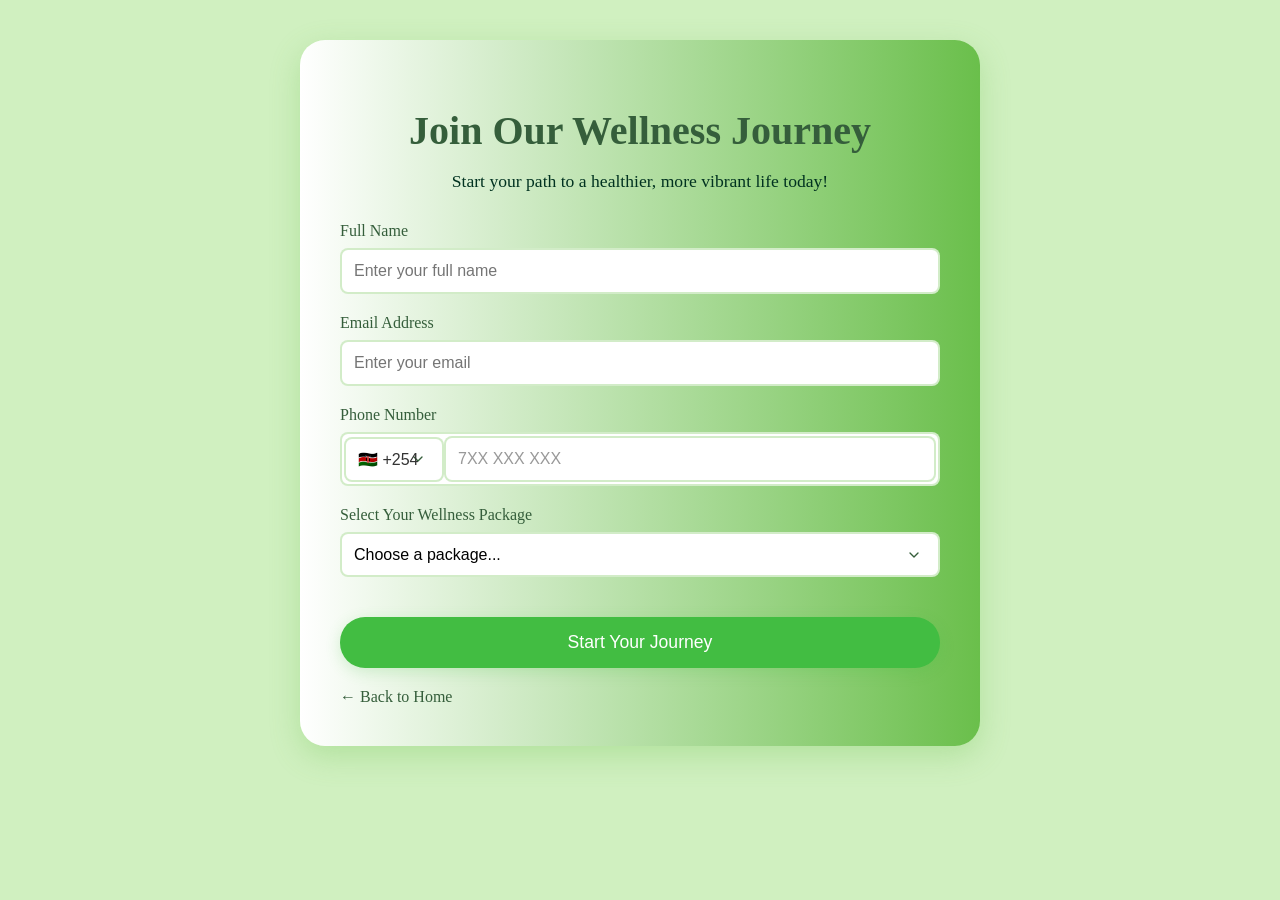
==== commit 3d94f0a0: "Updated the Personalized meal plan and fixed the the sign up form" ====
--- a/signUp.html
+++ b/signUp.html
@@ -332,9 +332,6 @@
                     <input type="tel" id="phone" name="phone" class="phone-input" placeholder="7XX XXX XXX" required>
                 </div>
                 <div class="error-message" id="phoneError"></div>
-
-
-                <input type="tel" id="phone" name="phone" required placeholder="Enter your phone number">
             </div>
             <div class="form-group">
                 <label for="package">Select Your Wellness Package</label>
